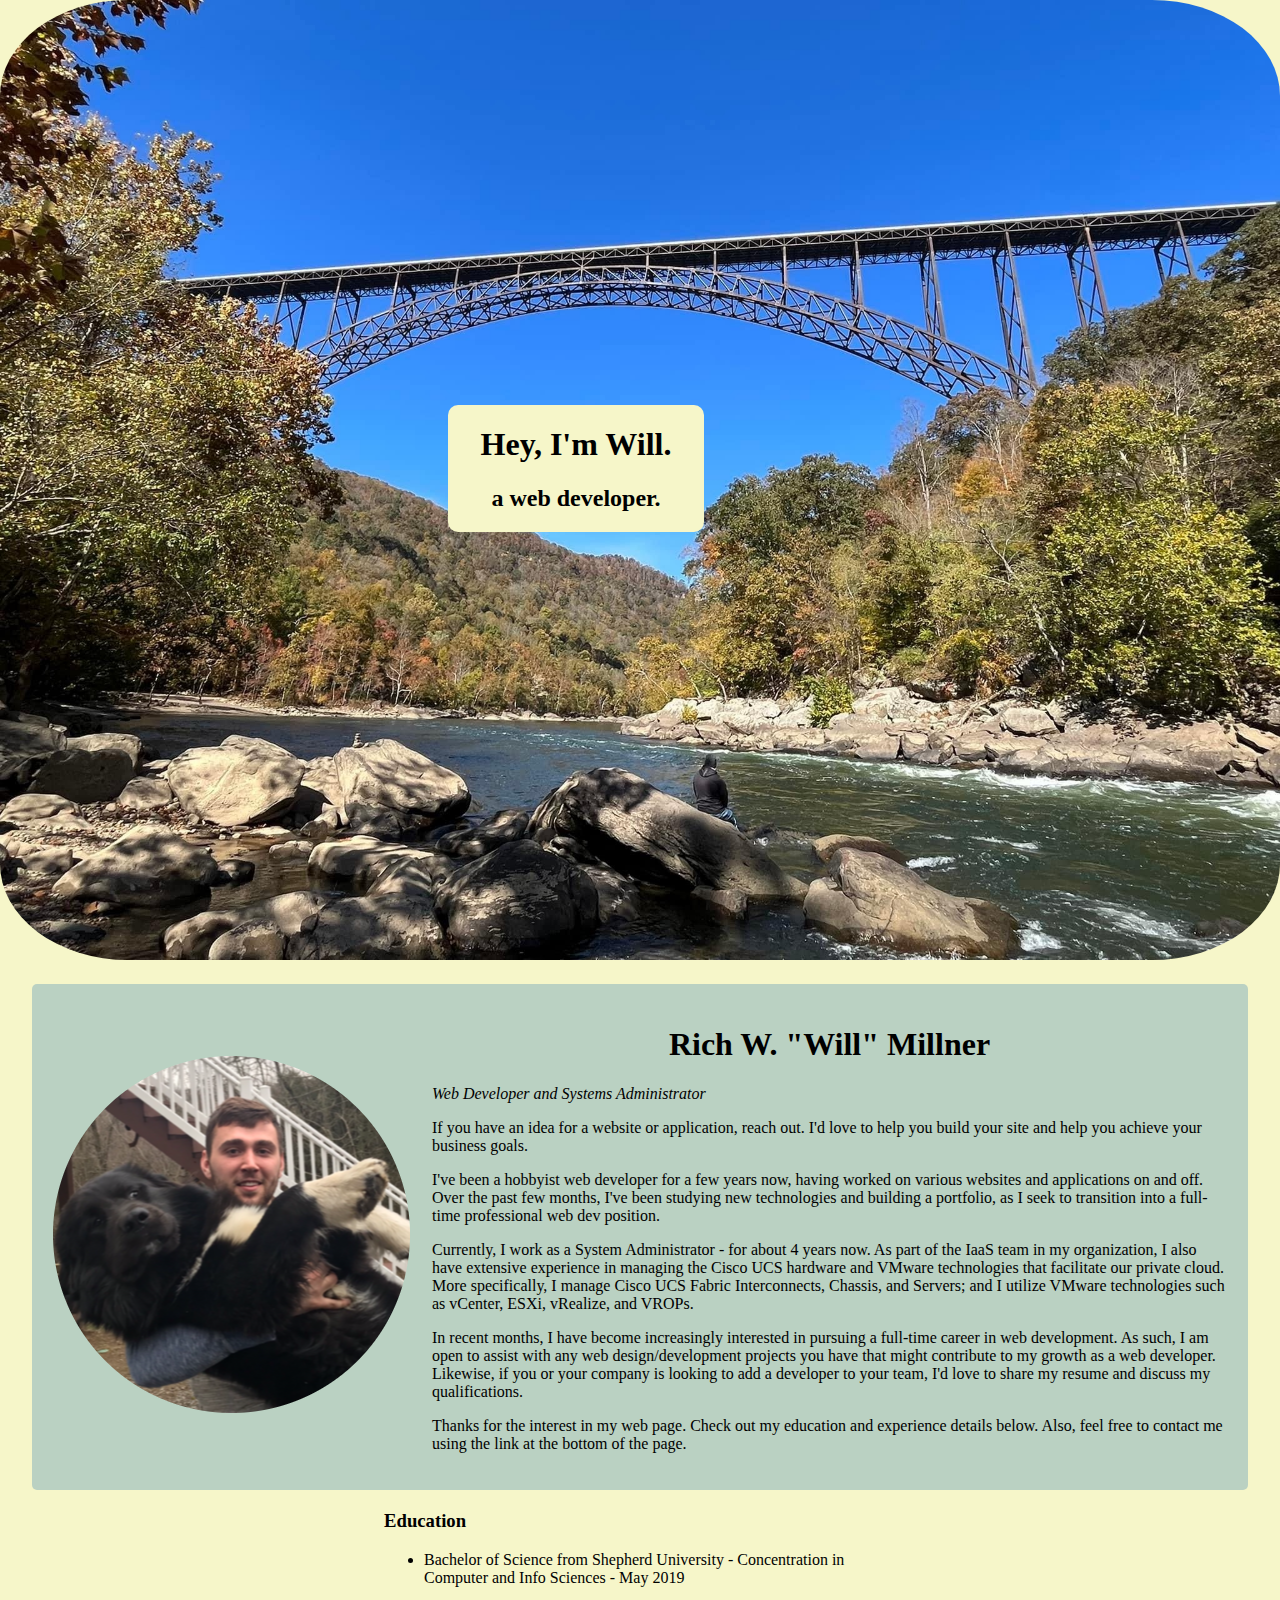
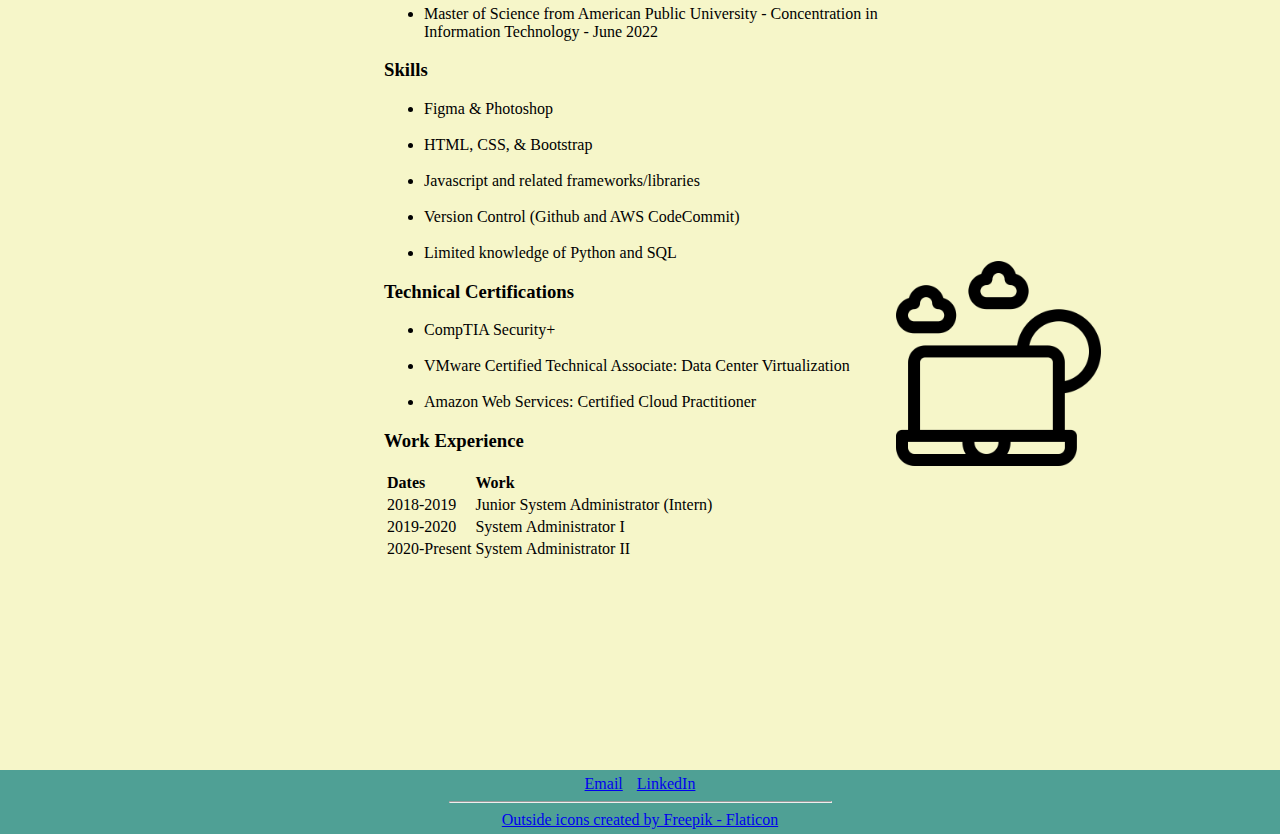
==== My Site/index.html @ c7721cf1 "Add files via upload" ====
<!DOCTYPE html>
<html lang="en">
<head>
    <meta charset="UTF-8">
    <meta http-equiv="X-UA-Compatible" content="IE=edge">
    <meta name="viewport" content="width=device-width, initial-scale=1.0">
    <title>Will Millner Website</title>
    <link rel="stylesheet" href="css/styles.css">
    <link rel="icon" href="favicon.ico">
    <link rel="preconnect" href="https://fonts.googleapis.com">
    <link rel="preconnect" href="https://fonts.gstatic.com" crossorigin>
    <link href="https://fonts.googleapis.com/css2?family=Merriweather&family=Montserrat&family=Sacramento&display=swap" rel="stylesheet">
</head>
<body>
    <div id="intro-background">
      <img src="images/bridge.JPG" alt="bridge picture">
        <div id="intro-text">
          <h1>Hey, I'm Will.</h1>
          <h2>a web developer.</h2>
        </div>
        
    </div>
    
    <table cellspacing="20" id="about">
      <tr>
          <td><img src="images/profile.png" alt="profile picture" id="profile-pic"></td>
          <td>
              <h1 align="center">Rich W. "Will" Millner</h1>
  
              <p><em>Web Developer and Systems Administrator</em></p>
              <p>If you have an idea for a website or application, reach out. I'd love to help you build your site and help you achieve your business goals.</p>
              <p>I've been a hobbyist web developer for a few years now, having worked on various websites and applications on and off. Over the past few months, I've been studying new technologies and building a portfolio, as I seek to transition into a full-time professional web dev position.</p>
              <p>Currently, I work as a System Administrator - for about 4 years now. As part of the IaaS team in my organization, I also have extensive experience in managing the Cisco UCS hardware and VMware technologies that facilitate our private cloud. More specifically, I manage Cisco UCS Fabric Interconnects, Chassis, and Servers; and I utilize VMware technologies such as vCenter, ESXi, vRealize, and VROPs.</p>
              <p>In recent months, I have become increasingly interested in pursuing a full-time career in web development. As such, I am open to assist with any web design/development projects you have that might contribute to my growth as a web developer. Likewise, if you or your company is looking to add a developer to your team, I'd love to share my resume and discuss my qualifications.</p>
              <p>Thanks for the interest in my web page. Check out my education and experience details below. Also, feel free to contact me using the link at the bottom of the page.</p>
              
            </td>
      </tr>
  </table>
  
 
  <div id="resume">

    <h3>Education</h3>
    <ul>
        <li>Bachelor of Science from Shepherd University - Concentration in Computer and Info Sciences - May 2019</li>
        <br>
        <li>Master of Science from American Public University - Concentration in Information Technology - June 2022</li>
    </ul>

    <h3>Skills</h3>
    <ul>
      <li>Figma & Photoshop</li>
      <br>
      <li>HTML, CSS, & Bootstrap</li>
      <br>
      <li>Javascript and related frameworks/libraries</li>
      <br>
      <li>Version Control (Github and AWS CodeCommit)</li>
      <br>
      <li>Limited knowledge of Python and SQL</li>
    </ul>

    <h3>Technical Certifications</h3>
    <ul>
        <li>CompTIA Security+</li>
        <br>
        <li>VMware Certified Technical Associate: Data Center Virtualization</li>
        <br>
        <li>Amazon Web Services: Certified Cloud Practitioner</li>
    </ul>

    <h3>Work Experience</h3>
    <table>
        <thead>
            <tr>
                <th align="left">Dates</th>
                <th align="left">Work</th>
            </tr>
        </thead>
        <tbody>
            <tr>
                <td>2018-2019</td>
                <td>Junior System Administrator (Intern)</td>
            </tr>
            <tr>
                <td>2019-2020</td>
                <td>System Administrator I</td>
            </tr>
            <tr>
                <td>2020-Present</td>
                <td>System Administrator II</td>
            </tr>
        </tbody>
    </table>

    <img src="images/outside.png" alt="coding picture" id="coding-pic">

  </div>
  

  
  <div id="footer">
    <a class="btn" href="mailto:rmillner1125@gmail.com">Email</a>
    <a class="footer-link" href="https://www.linkedin.com/in/richard-millner-906901181">LinkedIn</a>
    <hr id="footer-hr">
    <a href="https://www.flaticon.com/free-icons/outside" title="outside icons">Outside icons created by Freepik - Flaticon</a>

  </div>
---- My Site/css/styles.css ----
body {
    margin: 0;
    background-color: #F6F6C9;
}

#intro-background img {
    position: static;
    width: 100%;
    border-radius: 10%;
    margin: 0;
    z-index: -1;
}

#intro-text {
    position: absolute;
    width: 20%;
    background-color: #F6F6C9;
    left: 35%;
    top: 45%;
    border-radius: 10px;
    text-align: center;
    font-family: Comic Sans MS, Comic Sans, cursive;
}

#resume {
    position: relative;
    width: 40%;
    margin: 0 30%;
}

table#about {
    background-color: #BAD1C2;
    width: 95%;
    margin: 20px auto;
    border-radius: 5px;
    
}

#coding-pic {
    width: 40%;
    position: relative;
    left: 100%;
    top: -300px;
}

#footer {
    text-align: center;
    background-color: #4FA095;
    padding: 5px;
}

#footer a {
    padding: 5px 5px;
}

#footer-hr {
    width: 30%;
}


































/*  
body {
    text-align: center;
    margin: 0;
    font-family: 'Merriweather', serif;
}

h1 {
    margin: 50px auto 0 auto;
    font-family: 'Sacramento', cursive;
    font-size: 5.625em;
    padding-top: 50px;
    color: #66BFBF;

}

h2 {
    color: #66BFBF;
    font-family: 'Montserrat', sans-serif;
    font-size: 2rem;
    font-weight: normal;
}

h3 {
    font-family: 'Montserrat', sans-serif;
    color: #11999E;
}

a {
    color: #11999E;
    font-family: 'Montserrat', sans-serif;
    margin: auto 20px;
    text-decoration: none;
}

a:hover {
    color: #eaf6ea;
}

hr {
    border: dotted #9dbbbb 6px;
    border-bottom: none;
    width: 4%;
    margin: 100px auto;
}

.top-container {
    background-color: lightslategray;
    position: relative;
    padding-top: 100px;
}

.top-cloud {
    position: absolute;
    right: 300px;
    top: 50px;
}

.bottom-cloud {
    position: absolute;
    left: 300px;
    bottom: 300px;
}

.skill-row {
    width: 50%;
    margin: 100px auto;
    text-align: left;
    line-height: 2;
}

.outside {
    width: 22%;
    float: left;
    margin-right: 10px;
}

.bottom-container {
    background-color: #66BFBF;
    padding: 50px;
}

.middle-container {
    padding: 100px 0;
}

.intro {
    width: 700px;
    text-align: center;
    margin: 100px auto;
}

.contact-message {
    width: 40%;
    margin: 40px auto;
}

.btn {
    background: #66BFBF;
    background-image: -webkit-linear-gradient(top, #66BFBF, #5eaad6);
    background-image: -moz-linear-gradient(top, #66BFBF, #5eaad6);
    background-image: -ms-linear-gradient(top, #66BFBF, #5eaad6);
    background-image: -o-linear-gradient(top, #66BFBF, #5eaad6);
    background-image: linear-gradient(to bottom, #66BFBF, #5eaad6);
    -webkit-border-radius: 10;
    -moz-border-radius: 10;
    border-radius: 10px;
    font-family: 'Montserrat', sans-serif;
    color: #ffffff;
    font-size: 20px;
    padding: 10px 20px 10px 20px;
    text-decoration: none;
  }
  
  .btn:hover {
    background: #3cb0fd;
    background-image: -webkit-linear-gradient(top, #3cb0fd, #3498db);
    background-image: -moz-linear-gradient(top, #3cb0fd, #3498db);
    background-image: -ms-linear-gradient(top, #3cb0fd, #3498db);
    background-image: -o-linear-gradient(top, #3cb0fd, #3498db);
    background-image: linear-gradient(to bottom, #3cb0fd, #3498db);
    text-decoration: none;
  }

  .copyright {
    color: #eaf6f6;
    font-size: 0.75rem;
    padding: ;
  }
  */
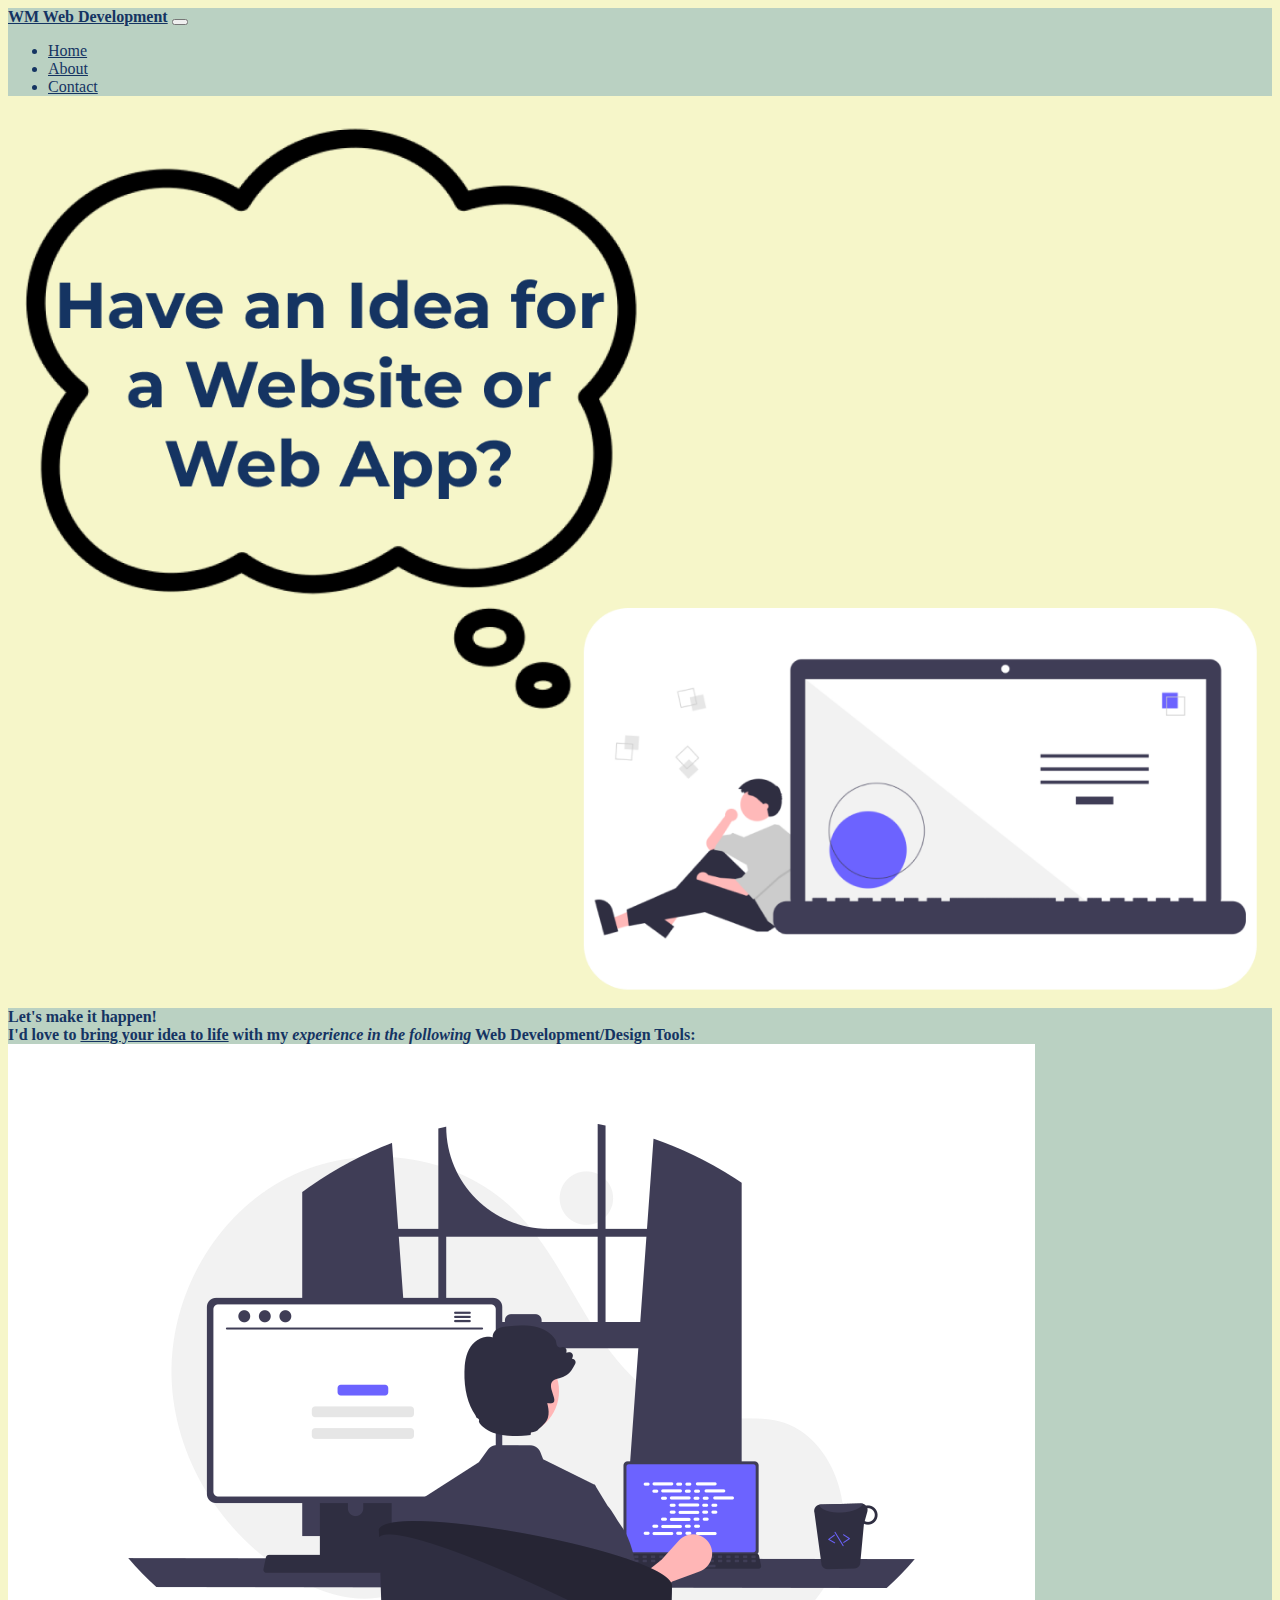
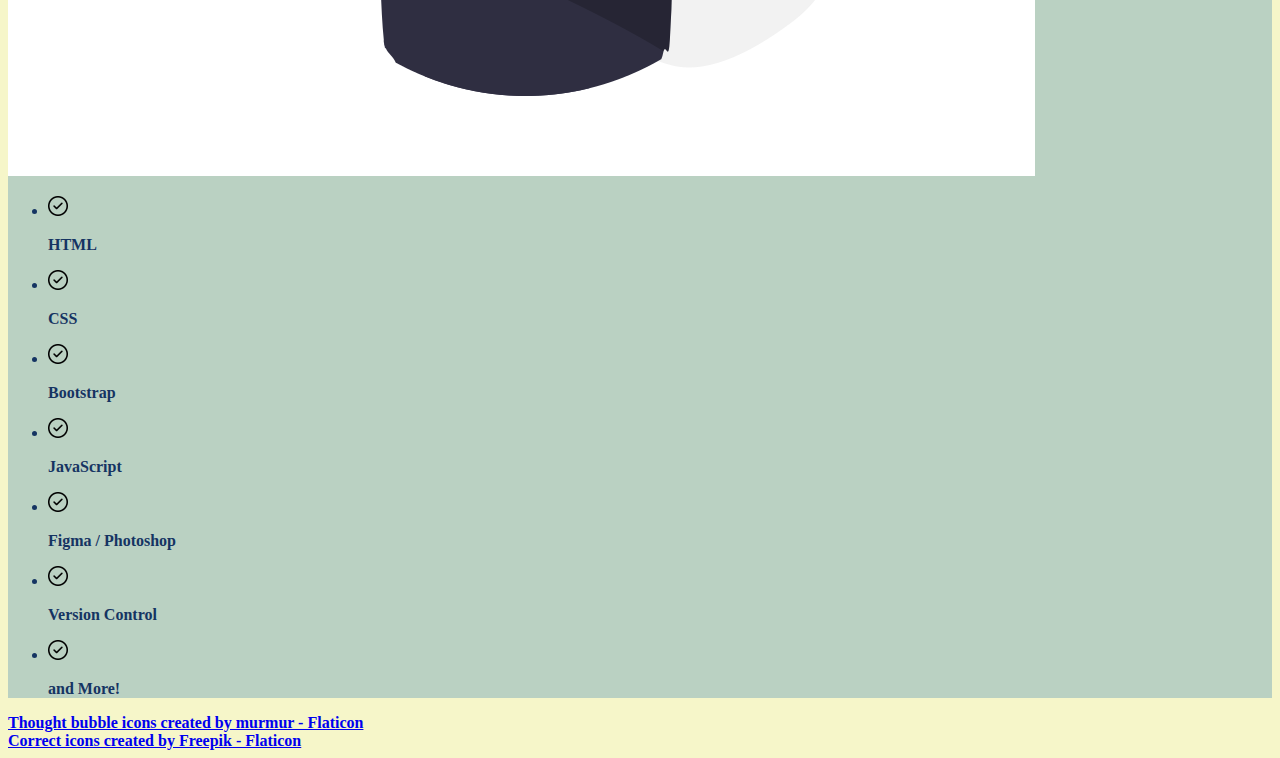
==== commit 17853ad1: "updated bootstap & added About.html / Contact.html" ====
--- a/My Site/index.html
+++ b/My Site/index.html
@@ -1,111 +1,134 @@
-<!DOCTYPE html>
+<!doctype html>
 <html lang="en">
-<head>
-    <meta charset="UTF-8">
-    <meta http-equiv="X-UA-Compatible" content="IE=edge">
-    <meta name="viewport" content="width=device-width, initial-scale=1.0">
-    <title>Will Millner Website</title>
+  <head>
+    <meta charset="utf-8">
+    <meta name="viewport" content="width=device-width, initial-scale=1">
+    <title>WM Web Development</title>
+    <link rel="icon" type="image/x-icon" href="favicon.ico">
+
+    <!-- Bootstrap -->
+    <link href="https://cdn.jsdelivr.net/npm/bootstrap@5.2.2/dist/css/bootstrap.min.css" rel="stylesheet" integrity="sha384-Zenh87qX5JnK2Jl0vWa8Ck2rdkQ2Bzep5IDxbcnCeuOxjzrPF/et3URy9Bv1WTRi" crossorigin="anonymous">
+
+    <!--  CSS Stylesheet -->
     <link rel="stylesheet" href="css/styles.css">
-    <link rel="icon" href="favicon.ico">
-    <link rel="preconnect" href="https://fonts.googleapis.com">
-    <link rel="preconnect" href="https://fonts.gstatic.com" crossorigin>
-    <link href="https://fonts.googleapis.com/css2?family=Merriweather&family=Montserrat&family=Sacramento&display=swap" rel="stylesheet">
-</head>
-<body>
-    <div id="intro-background">
-      <img src="images/bridge.JPG" alt="bridge picture">
-        <div id="intro-text">
-          <h1>Hey, I'm Will.</h1>
-          <h2>a web developer.</h2>
+
+  </head>
+
+  <body id="index-page">
+
+    <!-- Navigation Menu -->
+    <section id="navigation">
+
+        <nav class="navbar navbar-expand-sm fixed-top container border-bottom border-dark bg-gradient">
+            <div class="container-fluid">
+                <a class="navbar-brand" href="#">WM Web Development</a>
+                <button class="navbar-toggler" type="button" data-bs-toggle="collapse"
+                    data-bs-target="#navbarSupportedContent" aria-controls="navbarSupportedContent"
+                    aria-expanded="false" aria-label="Toggle navigation">
+                    <span class="navbar-toggler-icon"></span>
+                </button>
+                <div class="collapse navbar-collapse" id="navbarSupportedContent">
+                    <ul class="navbar-nav">
+                        <li class="nav-item">
+                            <a class="nav-link" aria-current="page" href="index.html">Home</a>
+                        </li>
+                        <li class="nav-item">
+                            <a class="nav-link" href="about.html">About</a>
+                        </li>
+                        <li class="nav-item">
+                            <a class="nav-link" href="contact.html">Contact</a>
+                        </li>
+
+                    </ul>
+
+                </div>
+            </div>
+        </nav>
+
+    </section>
+
+    <!-- Intro -->
+    <section id="intro" class="pt-5">
+
+        <div class="container py-5">
+            <img src="images/intro-scene-2.png" id="background-i" alt="">
+
         </div>
-        
-    </div>
+    </section>
+
+
+    <!-- Overview -->
+    <section id="overview">
+        <div id="details">
+            
+            <div class="container text-center">
+                <div class="py-5 fs-1">Let's make it happen!</div>
+                <div class="py-3 fs-2">I'd love to <b><ins>bring your idea to life</ins></b> with my <i><b>experience in the following</b></i> Web Development/Design Tools:</div>
+            </div>
+            <div class="container">
+                <div class="row">
+                    <div class="container col-sm-12 col-md-5 py-5">
+                        <img class="img-fluid rounded" src="images/Programming.png" alt="">
+                    </div>
+                    <div class="container col-sm-0 col-md-2"></div>
+                    <div class="container col-sm-12 col-md-5 py-5">
+                        <ul>
+                            <li class="row py-2">
+                                <img class=" col-1 img-fluid" src="images/check-mark.png" alt="">
+                                <p class="col">HTML</p>
+                            </li>
+                            <li class="row py-2">
+                                <img class=" col-1 img-fluid" src="images/check-mark.png" alt="">
+                                <p class="col">CSS</p>
+                            </li>
+                            <li class="row py-2">
+                                <img class=" col-1 img-fluid" src="images/check-mark.png" alt="">
+                                <p class="col">Bootstrap</p>
+                            </li>
+                            <li class="row py-2">
+                                <img class=" col-1 img-fluid" src="images/check-mark.png" alt="">
+                                <p class="col">JavaScript</p>
+                            </li>
+                            <li class="row py-2">
+                                <img class=" col-1 img-fluid" src="images/check-mark.png" alt="">
+                                <p class="col">Figma / Photoshop</p>
+                            </li>
+                            <li class="row py-2">
+                                <img class=" col-1 img-fluid" src="images/check-mark.png" alt="">
+                                <p class="col">Version Control</p>
+                            </li>
+                            <li class="row py-2">
+                                <img class=" col-1 img-fluid" src="images/check-mark.png" alt="">
+                                <p class="col">and More!</p>
+                            </li>
+                        </ul>
+                    </div>
+
+                </div>
+                
+                
+            </div>
+
+        </div>
+            
+
+    </section>
     
-    <table cellspacing="20" id="about">
-      <tr>
-          <td><img src="images/profile.png" alt="profile picture" id="profile-pic"></td>
-          <td>
-              <h1 align="center">Rich W. "Will" Millner</h1>
+    <!-- Bootstrap -->
+    <script src="https://cdn.jsdelivr.net/npm/bootstrap@5.2.2/dist/js/bootstrap.bundle.min.js" integrity="sha384-OERcA2EqjJCMA+/3y+gxIOqMEjwtxJY7qPCqsdltbNJuaOe923+mo//f6V8Qbsw3" crossorigin="anonymous"></script>
   
-              <p><em>Web Developer and Systems Administrator</em></p>
-              <p>If you have an idea for a website or application, reach out. I'd love to help you build your site and help you achieve your business goals.</p>
-              <p>I've been a hobbyist web developer for a few years now, having worked on various websites and applications on and off. Over the past few months, I've been studying new technologies and building a portfolio, as I seek to transition into a full-time professional web dev position.</p>
-              <p>Currently, I work as a System Administrator - for about 4 years now. As part of the IaaS team in my organization, I also have extensive experience in managing the Cisco UCS hardware and VMware technologies that facilitate our private cloud. More specifically, I manage Cisco UCS Fabric Interconnects, Chassis, and Servers; and I utilize VMware technologies such as vCenter, ESXi, vRealize, and VROPs.</p>
-              <p>In recent months, I have become increasingly interested in pursuing a full-time career in web development. As such, I am open to assist with any web design/development projects you have that might contribute to my growth as a web developer. Likewise, if you or your company is looking to add a developer to your team, I'd love to share my resume and discuss my qualifications.</p>
-              <p>Thanks for the interest in my web page. Check out my education and experience details below. Also, feel free to contact me using the link at the bottom of the page.</p>
-              
-            </td>
-      </tr>
-  </table>
-  
- 
-  <div id="resume">
+    <!-- Footer -->
+    <section id="footer">
 
-    <h3>Education</h3>
-    <ul>
-        <li>Bachelor of Science from Shepherd University - Concentration in Computer and Info Sciences - May 2019</li>
-        <br>
-        <li>Master of Science from American Public University - Concentration in Information Technology - June 2022</li>
-    </ul>
+        <div class="container text-center py-5">
+            <div>
+                <a href="https://www.flaticon.com/free-icons/thought-bubble" title="thought bubble icons">Thought bubble icons created by murmur - Flaticon</a>            
+            </div>
+            <div>
+                <a href="https://www.flaticon.com/free-icons/correct" title="correct icons">Correct icons created by Freepik - Flaticon</a>
+            </div>    
+        </div>
 
-    <h3>Skills</h3>
-    <ul>
-      <li>Figma & Photoshop</li>
-      <br>
-      <li>HTML, CSS, & Bootstrap</li>
-      <br>
-      <li>Javascript and related frameworks/libraries</li>
-      <br>
-      <li>Version Control (Github and AWS CodeCommit)</li>
-      <br>
-      <li>Limited knowledge of Python and SQL</li>
-    </ul>
-
-    <h3>Technical Certifications</h3>
-    <ul>
-        <li>CompTIA Security+</li>
-        <br>
-        <li>VMware Certified Technical Associate: Data Center Virtualization</li>
-        <br>
-        <li>Amazon Web Services: Certified Cloud Practitioner</li>
-    </ul>
-
-    <h3>Work Experience</h3>
-    <table>
-        <thead>
-            <tr>
-                <th align="left">Dates</th>
-                <th align="left">Work</th>
-            </tr>
-        </thead>
-        <tbody>
-            <tr>
-                <td>2018-2019</td>
-                <td>Junior System Administrator (Intern)</td>
-            </tr>
-            <tr>
-                <td>2019-2020</td>
-                <td>System Administrator I</td>
-            </tr>
-            <tr>
-                <td>2020-Present</td>
-                <td>System Administrator II</td>
-            </tr>
-        </tbody>
-    </table>
-
-    <img src="images/outside.png" alt="coding picture" id="coding-pic">
-
-  </div>
-  
-
-  
-  <div id="footer">
-    <a class="btn" href="mailto:rmillner1125@gmail.com">Email</a>
-    <a class="footer-link" href="https://www.linkedin.com/in/richard-millner-906901181">LinkedIn</a>
-    <hr id="footer-hr">
-    <a href="https://www.flaticon.com/free-icons/outside" title="outside icons">Outside icons created by Freepik - Flaticon</a>
-
-  </div>
-  
-  +    </section>
+    </body>
+</html>--- a/My Site/css/styles.css
+++ b/My Site/css/styles.css
@@ -1,223 +1,29 @@
-
 body {
-    margin: 0;
     background-color: #F6F6C9;
 }
 
-#intro-background img {
-    position: static;
-    width: 100%;
-    border-radius: 10%;
-    margin: 0;
-    z-index: -1;
+/* Navigation Menu */
+
+nav.navbar {
+    background-color: #BAD1C2;
+}
+   
+nav.navbar div a, div{
+    color: #153462;
+    font-weight: bold;
 }
 
-#intro-text {
-    position: absolute;
-    width: 20%;
-    background-color: #F6F6C9;
-    left: 35%;
-    top: 45%;
-    border-radius: 10px;
-    text-align: center;
-    font-family: Comic Sans MS, Comic Sans, cursive;
-}
-
-#resume {
-    position: relative;
-    width: 40%;
-    margin: 0 30%;
-}
-
-table#about {
-    background-color: #BAD1C2;
-    width: 95%;
-    margin: 20px auto;
-    border-radius: 5px;
-    
-}
-
-#coding-pic {
-    width: 40%;
-    position: relative;
-    left: 100%;
-    top: -300px;
-}
-
-#footer {
-    text-align: center;
-    background-color: #4FA095;
-    padding: 5px;
-}
-
-#footer a {
-    padding: 5px 5px;
-}
-
-#footer-hr {
-    width: 30%;
-}
-
-
-
-
-
-
-
-
-
-
-
-
-
-
-
-
-
-
-
-
-
-
-
-
-
-
-
-
-
-
-
-
-
-
-/*  
-body {
-    text-align: center;
-    margin: 0;
-    font-family: 'Merriweather', serif;
-}
-
-h1 {
-    margin: 50px auto 0 auto;
-    font-family: 'Sacramento', cursive;
-    font-size: 5.625em;
-    padding-top: 50px;
-    color: #66BFBF;
-
-}
-
-h2 {
-    color: #66BFBF;
-    font-family: 'Montserrat', sans-serif;
-    font-size: 2rem;
+nav.navbar div div ul li a {
     font-weight: normal;
 }
 
-h3 {
-    font-family: 'Montserrat', sans-serif;
-    color: #11999E;
+/* Overview */
+
+section#intro div img#background-i {
+    width: 100%;
 }
 
-a {
-    color: #11999E;
-    font-family: 'Montserrat', sans-serif;
-    margin: auto 20px;
-    text-decoration: none;
-}
+#overview div {
+    background-color: #BAD1C2;
+} 
 
-a:hover {
-    color: #eaf6ea;
-}
-
-hr {
-    border: dotted #9dbbbb 6px;
-    border-bottom: none;
-    width: 4%;
-    margin: 100px auto;
-}
-
-.top-container {
-    background-color: lightslategray;
-    position: relative;
-    padding-top: 100px;
-}
-
-.top-cloud {
-    position: absolute;
-    right: 300px;
-    top: 50px;
-}
-
-.bottom-cloud {
-    position: absolute;
-    left: 300px;
-    bottom: 300px;
-}
-
-.skill-row {
-    width: 50%;
-    margin: 100px auto;
-    text-align: left;
-    line-height: 2;
-}
-
-.outside {
-    width: 22%;
-    float: left;
-    margin-right: 10px;
-}
-
-.bottom-container {
-    background-color: #66BFBF;
-    padding: 50px;
-}
-
-.middle-container {
-    padding: 100px 0;
-}
-
-.intro {
-    width: 700px;
-    text-align: center;
-    margin: 100px auto;
-}
-
-.contact-message {
-    width: 40%;
-    margin: 40px auto;
-}
-
-.btn {
-    background: #66BFBF;
-    background-image: -webkit-linear-gradient(top, #66BFBF, #5eaad6);
-    background-image: -moz-linear-gradient(top, #66BFBF, #5eaad6);
-    background-image: -ms-linear-gradient(top, #66BFBF, #5eaad6);
-    background-image: -o-linear-gradient(top, #66BFBF, #5eaad6);
-    background-image: linear-gradient(to bottom, #66BFBF, #5eaad6);
-    -webkit-border-radius: 10;
-    -moz-border-radius: 10;
-    border-radius: 10px;
-    font-family: 'Montserrat', sans-serif;
-    color: #ffffff;
-    font-size: 20px;
-    padding: 10px 20px 10px 20px;
-    text-decoration: none;
-  }
-  
-  .btn:hover {
-    background: #3cb0fd;
-    background-image: -webkit-linear-gradient(top, #3cb0fd, #3498db);
-    background-image: -moz-linear-gradient(top, #3cb0fd, #3498db);
-    background-image: -ms-linear-gradient(top, #3cb0fd, #3498db);
-    background-image: -o-linear-gradient(top, #3cb0fd, #3498db);
-    background-image: linear-gradient(to bottom, #3cb0fd, #3498db);
-    text-decoration: none;
-  }
-
-  .copyright {
-    color: #eaf6f6;
-    font-size: 0.75rem;
-    padding: ;
-  }
-  */